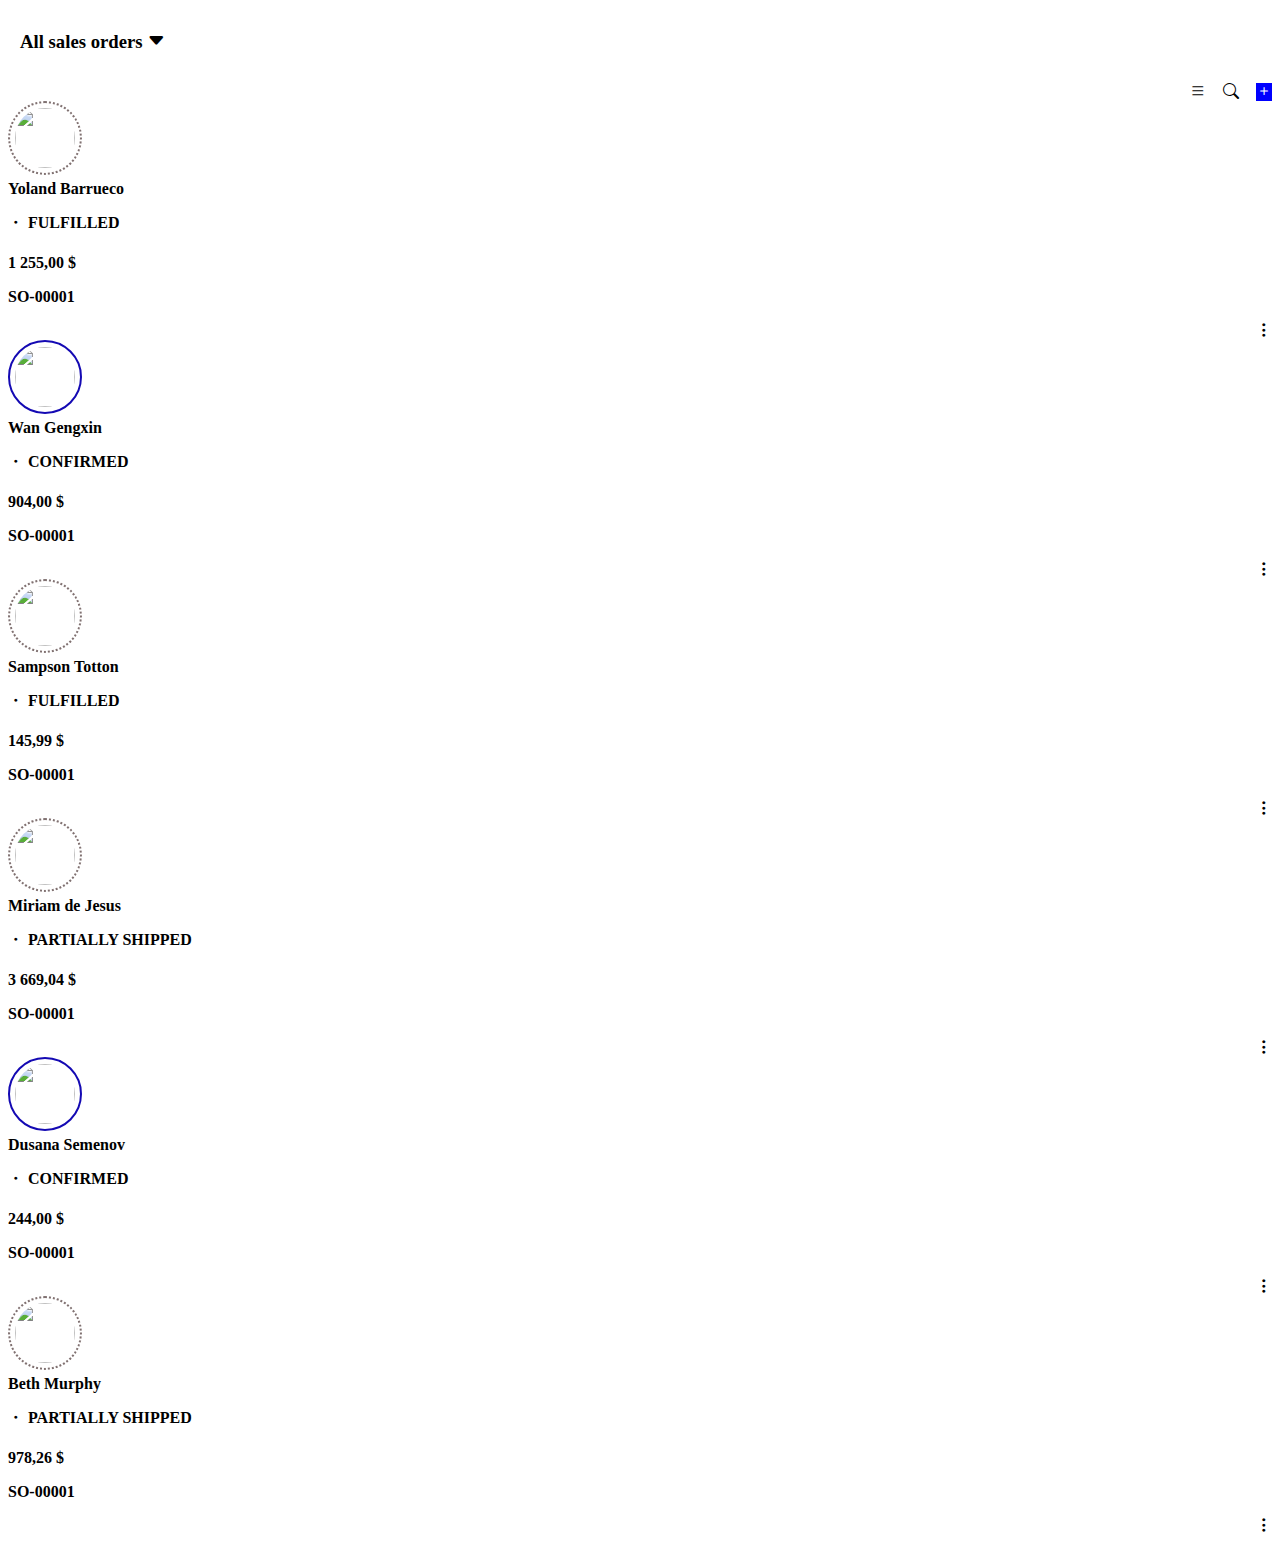
==== left-content.html @ 8f6f0cf1 "50%" ====
<!DOCTYPE html>
<html lang="en">

<head>
    <meta charset="UTF-8">
    <meta name="viewport" content="width=device-width, initial-scale=1.0">
    <title>Document</title>
    <link href="https://cdn.jsdelivr.net/npm/bootstrap@5.3.0-alpha1/dist/css/bootstrap.min.css" rel="stylesheet"
        integrity="sha384-QH4MVFtsLuswHylh5+E/4gNPxpws0a5ByzBRpM6yaLz0L/8eYzzE6pNBvHXO7+Pb" crossorigin="anonymous">
    <link href="https://cdn.jsdelivr.net/npm/bootstrap-icons@1.10.0/font/bootstrap-icons.css" rel="stylesheet">

    <style>
        .flex-end {
            display: flex;
            justify-content: flex-end;
            align-items: center;
        }

        .custom-margin {
            margin-left: 17px;
        }

        .bg-blue {
            background-color: blue;
        }

        .icon-white {
            color: white;
        }

        .avatar {
            width: 60px;
            height: 60px;
            overflow: hidden;
            padding: 5px;
            border-radius: 50%;
        }

        .avatar-img {
            width: 100%;
            height: 100%;
            object-fit: cover;
        }

        .rounded-circle {
            border-radius: 50%;
        }

        .avatar_b {
            border: 2px dotted #807171;
        }

        .avatar_c {
            border: 2px solid #1409b3;
        }

        .bold-span {
            font-weight: bold;
        }

        .big-dot i.bi-dot {
            font-size: 1.5em;
        }

        .txt {
            padding: 12px;
        }

        .place {
            padding-top: 5px;
            padding-right: 70px;
        }

        .box-right {
            padding-top: 6px;

        }

        @media (max-width: 576px) {
            .txt {
                font-size: 1rem;
                padding: 8px;
            }

            .place {
                padding-right: 20px;
            }

            .box-right {
                padding-top: 6px;
            }

            .avatar {
                width: 50px;
                height: 50px;
            }

            .flex-end {
                justify-content: center;
            }

            h7 {
                font-size: 0.9rem; 
            }

            p {
                font-size: 0.7rem; 
            }
        }
    </style>
    </style>
</head>

<body>
    <div>
        <div class="bg-white rounded-3 p-3 mt-3">
            <div class="d-flex justify-content-between align-items-center">
                <h3 class="txt">All sales orders <span><i class="bi bi-caret-down-fill"></i></span></h3>
                <div class="flex-end">
                    &nbsp;&nbsp;
                    <i class="bi bi-list"></i>
                    <i class="bi bi-search custom-margin"></i>
                    <div class="rounded-pill bg-blue p-2 custom-margin">
                        <i class="bi bi-plus icon-white"></i>
                    </div>
                </div>
            </div>
        </div>


        <div class="bg-white rounded-3 p-3 mt-3">
            <div class="d-flex justify-content-between align-items-center">
                <div class="avatar avatar_b">
                    <img src="https://imgs.search.brave.com/fdRvRxRKb9mw_7XyMl7m04N_Cwesbw9vDT6GxT0MlXU/rs:fit:500:0:0/g:ce/aHR0cHM6Ly9tZGJj/ZG4uYi1jZG4ubmV0/L2ltZy9QaG90b3Mv/QXZhdGFycy9pbWcl/MjAoMSkud2VicA"
                        alt="" class="avatar-img  rounded-circle ">
                </div>
                <div class="place">
                    <h7 class="text-dark"><span class="bold-span">Yoland Barrueco</span></h7>
                    <p class="text-success"><span style="font-weight: bold;"><i class="bi bi-dot"></i> FULFILLED</span>
                    </p>
                </div>
                <div class="box-right">
                    <h7 class="text-dark"><span class="bold-span">1 255,00 $</span></h7>
                    <p class="text-muted" style="font-weight: bold;">SO-00001</p>
                </div>
                <div class="flex-end text-muted">
                    &nbsp;&nbsp;
                    <i class="bi bi-three-dots-vertical"></i>
                </div>
            </div>
        </div>



        <div class="bg-white rounded-3 p-3 mt-3">
            <div class="d-flex justify-content-between align-items-center">
                <div class="avatar avatar_c">
                    <img src="https://imgs.search.brave.com/fdRvRxRKb9mw_7XyMl7m04N_Cwesbw9vDT6GxT0MlXU/rs:fit:500:0:0/g:ce/aHR0cHM6Ly9tZGJj/ZG4uYi1jZG4ubmV0/L2ltZy9QaG90b3Mv/QXZhdGFycy9pbWcl/MjAoMSkud2VicA"
                        alt="" class="avatar-img  rounded-circle ">
                </div>
                <div class="place">
                    <h7 class="text-dark"><span class="bold-span">Wan Gengxin</span></h7>
                    <p class="text-primary"><span style="font-weight: bold;"><i class="bi bi-dot"></i> CONFIRMED</span>
                    </p>
                </div>
                <div class="box-right">
                    <h7 class="text-dark"><span class="bold-span">904,00 $</span></h7>
                    <p class="text-muted" style="font-weight: bold;">SO-00001</p>
                </div>
                <div class="flex-end text-muted">
                    &nbsp;&nbsp;
                    <i class="bi bi-three-dots-vertical"></i>
                </div>
            </div>
        </div>



        <div class="bg-white rounded-3 p-3 mt-3">
            <div class="d-flex justify-content-between align-items-center">
                <div class="avatar avatar_b">
                    <img src="https://imgs.search.brave.com/fdRvRxRKb9mw_7XyMl7m04N_Cwesbw9vDT6GxT0MlXU/rs:fit:500:0:0/g:ce/aHR0cHM6Ly9tZGJj/ZG4uYi1jZG4ubmV0/L2ltZy9QaG90b3Mv/QXZhdGFycy9pbWcl/MjAoMSkud2VicA"
                        alt="" class="avatar-img  rounded-circle ">
                </div>
                <div class="place">
                    <h7 class="text-dark"><span class="bold-span">Sampson Totton</span></h7>
                    <p class="text-success"><span style="font-weight: bold;"><i class="bi bi-dot"></i> FULFILLED</span>
                    </p>
                </div>
                <div class="box-right">
                    <h7 class="text-dark"><span class="bold-span">145,99 $</span></h7>
                    <p class="text-muted" style="font-weight: bold;">SO-00001</p>
                </div>
                <div class="flex-end text-muted">
                    &nbsp;&nbsp;
                    <i class="bi bi-three-dots-vertical"></i>
                </div>
            </div>
        </div>




        <div class="bg-white rounded-3 p-3 mt-3">
            <div class="d-flex justify-content-between align-items-center">
                <div class="avatar avatar_b">
                    <img src="https://imgs.search.brave.com/fdRvRxRKb9mw_7XyMl7m04N_Cwesbw9vDT6GxT0MlXU/rs:fit:500:0:0/g:ce/aHR0cHM6Ly9tZGJj/ZG4uYi1jZG4ubmV0/L2ltZy9QaG90b3Mv/QXZhdGFycy9pbWcl/MjAoMSkud2VicA"
                        alt="" class="avatar-img  rounded-circle ">
                </div>
                <div class="place">
                    <h7 class="text-dark"><span class="bold-span">Miriam de Jesus</span></h7>
                    <p class="text-muted"><span style="font-weight: bold;"><i class="bi bi-dot"></i> PARTIALLY SHIPPED</span>
                    </p>
                </div>
                <div class="box-right">
                    <h7 class="text-dark"><span class="bold-span">3 669,04 $</span></h7>
                    <p class="text-muted" style="font-weight: bold;">SO-00001</p>
                </div>
                <div class="flex-end text-muted">
                    &nbsp;&nbsp;
                    <i class="bi bi-three-dots-vertical"></i>
                </div>
            </div>
        </div>




        <div class="bg-white rounded-3 p-3 mt-3">
            <div class="d-flex justify-content-between align-items-center">
                <div class="avatar avatar_c">
                    <img src="https://imgs.search.brave.com/fdRvRxRKb9mw_7XyMl7m04N_Cwesbw9vDT6GxT0MlXU/rs:fit:500:0:0/g:ce/aHR0cHM6Ly9tZGJj/ZG4uYi1jZG4ubmV0/L2ltZy9QaG90b3Mv/QXZhdGFycy9pbWcl/MjAoMSkud2VicA"
                        alt="" class="avatar-img  rounded-circle ">
                </div>
                <div class="place">
                    <h7 class="text-dark"><span class="bold-span">Dusana Semenov</span></h7>
                    <p class="text-primary"><span style="font-weight: bold;"><i class="bi bi-dot"></i> CONFIRMED</span>
                    </p>
                </div>
                <div class="box-right">
                    <h7 class="text-dark"><span class="bold-span">244,00 $</span></h7>
                    <p class="text-muted" style="font-weight: bold;">SO-00001</p>
                </div>
                <div class="flex-end text-muted">
                    &nbsp;&nbsp;
                    <i class="bi bi-three-dots-vertical"></i>
                </div>
            </div>
        </div>



        <div class="bg-white rounded-3 p-3 mt-3">
            <div class="d-flex justify-content-between align-items-center">
                <div class="avatar avatar_b">
                    <img src="https://imgs.search.brave.com/fdRvRxRKb9mw_7XyMl7m04N_Cwesbw9vDT6GxT0MlXU/rs:fit:500:0:0/g:ce/aHR0cHM6Ly9tZGJj/ZG4uYi1jZG4ubmV0/L2ltZy9QaG90b3Mv/QXZhdGFycy9pbWcl/MjAoMSkud2VicA"
                        alt="" class="avatar-img  rounded-circle ">
                </div>
                <div class="place">
                    <h7 class="text-dark"><span class="bold-span">Beth Murphy</span></h7>
                    <p class="text-warning"><span style="font-weight: bold;"><i class="bi bi-dot"></i> PARTIALLY SHIPPED</span>
                    </p>
                </div>
                <div class="box-right">
                    <h7 class="text-dark"><span class="bold-span">978,26 $</span></h7>
                    <p class="text-muted" style="font-weight: bold;">SO-00001</p>
                </div>
                <div class="flex-end text-muted">
                    &nbsp;&nbsp;
                    <i class="bi bi-three-dots-vertical"></i>
                </div>
            </div>
        </div>



    </div>
    <script src="https://cdn.jsdelivr.net/npm/bootstrap@5.3.0-alpha1/dist/js/bootstrap.bundle.min.js"
        integrity="sha384-Fw1IFqJNlRT3tx9FqLj9cGhxIjZ4aZvnPvoKw2jq2tc+dfzJ+VRPdDlq+PdjoXks"
        crossorigin="anonymous"></script>
</body>

</html>
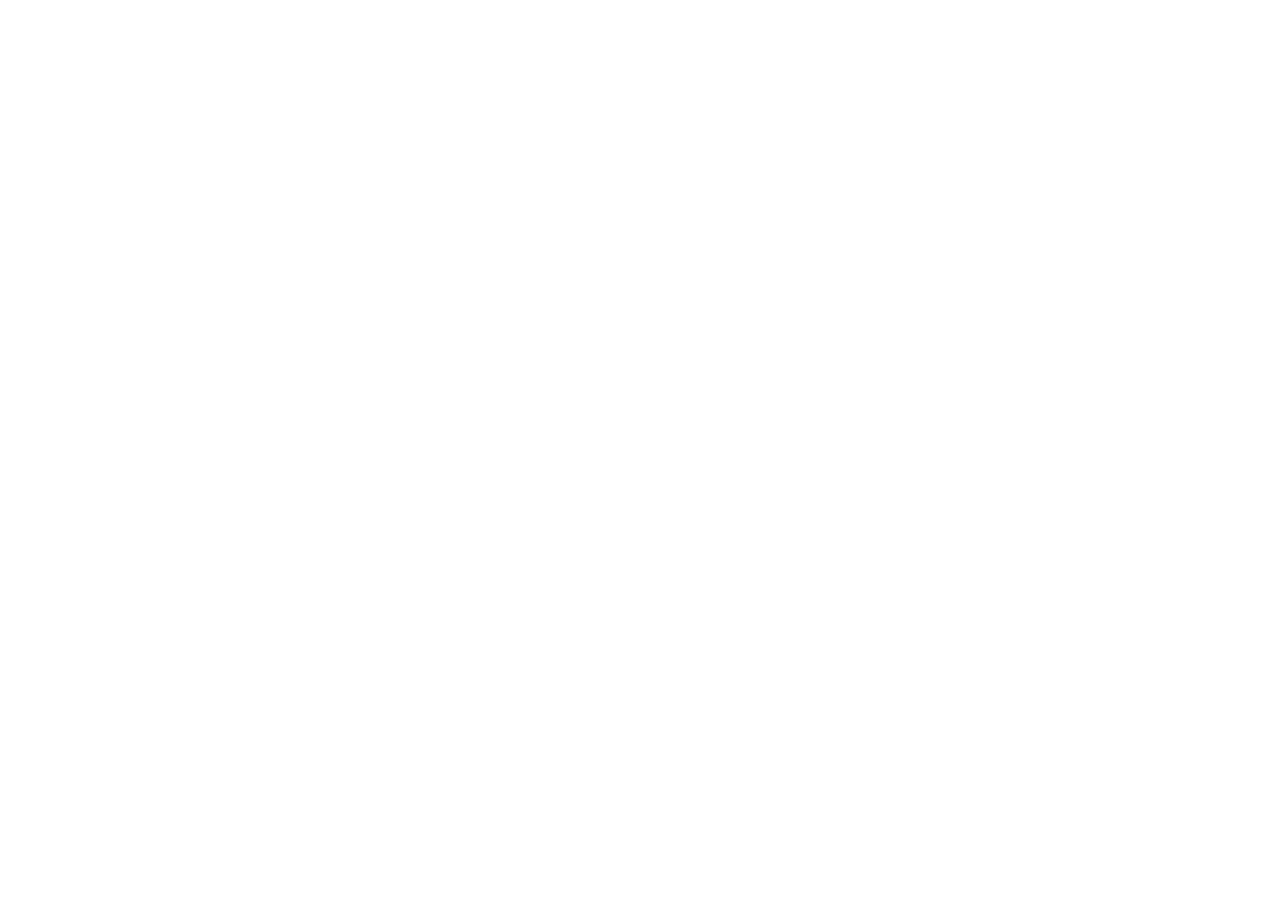
==== commit 73875461: "55%" ====
--- a/left-content.html
+++ b/left-content.html
@@ -112,169 +112,7 @@
 </head>
 
 <body>
-    <div>
-        <div class="bg-white rounded-3 p-3 mt-3">
-            <div class="d-flex justify-content-between align-items-center">
-                <h3 class="txt">All sales orders <span><i class="bi bi-caret-down-fill"></i></span></h3>
-                <div class="flex-end">
-                    &nbsp;&nbsp;
-                    <i class="bi bi-list"></i>
-                    <i class="bi bi-search custom-margin"></i>
-                    <div class="rounded-pill bg-blue p-2 custom-margin">
-                        <i class="bi bi-plus icon-white"></i>
-                    </div>
-                </div>
-            </div>
-        </div>
-
-
-        <div class="bg-white rounded-3 p-3 mt-3">
-            <div class="d-flex justify-content-between align-items-center">
-                <div class="avatar avatar_b">
-                    <img src="https://imgs.search.brave.com/fdRvRxRKb9mw_7XyMl7m04N_Cwesbw9vDT6GxT0MlXU/rs:fit:500:0:0/g:ce/aHR0cHM6Ly9tZGJj/ZG4uYi1jZG4ubmV0/L2ltZy9QaG90b3Mv/QXZhdGFycy9pbWcl/MjAoMSkud2VicA"
-                        alt="" class="avatar-img  rounded-circle ">
-                </div>
-                <div class="place">
-                    <h7 class="text-dark"><span class="bold-span">Yoland Barrueco</span></h7>
-                    <p class="text-success"><span style="font-weight: bold;"><i class="bi bi-dot"></i> FULFILLED</span>
-                    </p>
-                </div>
-                <div class="box-right">
-                    <h7 class="text-dark"><span class="bold-span">1 255,00 $</span></h7>
-                    <p class="text-muted" style="font-weight: bold;">SO-00001</p>
-                </div>
-                <div class="flex-end text-muted">
-                    &nbsp;&nbsp;
-                    <i class="bi bi-three-dots-vertical"></i>
-                </div>
-            </div>
-        </div>
-
-
-
-        <div class="bg-white rounded-3 p-3 mt-3">
-            <div class="d-flex justify-content-between align-items-center">
-                <div class="avatar avatar_c">
-                    <img src="https://imgs.search.brave.com/fdRvRxRKb9mw_7XyMl7m04N_Cwesbw9vDT6GxT0MlXU/rs:fit:500:0:0/g:ce/aHR0cHM6Ly9tZGJj/ZG4uYi1jZG4ubmV0/L2ltZy9QaG90b3Mv/QXZhdGFycy9pbWcl/MjAoMSkud2VicA"
-                        alt="" class="avatar-img  rounded-circle ">
-                </div>
-                <div class="place">
-                    <h7 class="text-dark"><span class="bold-span">Wan Gengxin</span></h7>
-                    <p class="text-primary"><span style="font-weight: bold;"><i class="bi bi-dot"></i> CONFIRMED</span>
-                    </p>
-                </div>
-                <div class="box-right">
-                    <h7 class="text-dark"><span class="bold-span">904,00 $</span></h7>
-                    <p class="text-muted" style="font-weight: bold;">SO-00001</p>
-                </div>
-                <div class="flex-end text-muted">
-                    &nbsp;&nbsp;
-                    <i class="bi bi-three-dots-vertical"></i>
-                </div>
-            </div>
-        </div>
-
-
-
-        <div class="bg-white rounded-3 p-3 mt-3">
-            <div class="d-flex justify-content-between align-items-center">
-                <div class="avatar avatar_b">
-                    <img src="https://imgs.search.brave.com/fdRvRxRKb9mw_7XyMl7m04N_Cwesbw9vDT6GxT0MlXU/rs:fit:500:0:0/g:ce/aHR0cHM6Ly9tZGJj/ZG4uYi1jZG4ubmV0/L2ltZy9QaG90b3Mv/QXZhdGFycy9pbWcl/MjAoMSkud2VicA"
-                        alt="" class="avatar-img  rounded-circle ">
-                </div>
-                <div class="place">
-                    <h7 class="text-dark"><span class="bold-span">Sampson Totton</span></h7>
-                    <p class="text-success"><span style="font-weight: bold;"><i class="bi bi-dot"></i> FULFILLED</span>
-                    </p>
-                </div>
-                <div class="box-right">
-                    <h7 class="text-dark"><span class="bold-span">145,99 $</span></h7>
-                    <p class="text-muted" style="font-weight: bold;">SO-00001</p>
-                </div>
-                <div class="flex-end text-muted">
-                    &nbsp;&nbsp;
-                    <i class="bi bi-three-dots-vertical"></i>
-                </div>
-            </div>
-        </div>
-
-
-
-
-        <div class="bg-white rounded-3 p-3 mt-3">
-            <div class="d-flex justify-content-between align-items-center">
-                <div class="avatar avatar_b">
-                    <img src="https://imgs.search.brave.com/fdRvRxRKb9mw_7XyMl7m04N_Cwesbw9vDT6GxT0MlXU/rs:fit:500:0:0/g:ce/aHR0cHM6Ly9tZGJj/ZG4uYi1jZG4ubmV0/L2ltZy9QaG90b3Mv/QXZhdGFycy9pbWcl/MjAoMSkud2VicA"
-                        alt="" class="avatar-img  rounded-circle ">
-                </div>
-                <div class="place">
-                    <h7 class="text-dark"><span class="bold-span">Miriam de Jesus</span></h7>
-                    <p class="text-muted"><span style="font-weight: bold;"><i class="bi bi-dot"></i> PARTIALLY SHIPPED</span>
-                    </p>
-                </div>
-                <div class="box-right">
-                    <h7 class="text-dark"><span class="bold-span">3 669,04 $</span></h7>
-                    <p class="text-muted" style="font-weight: bold;">SO-00001</p>
-                </div>
-                <div class="flex-end text-muted">
-                    &nbsp;&nbsp;
-                    <i class="bi bi-three-dots-vertical"></i>
-                </div>
-            </div>
-        </div>
-
-
-
-
-        <div class="bg-white rounded-3 p-3 mt-3">
-            <div class="d-flex justify-content-between align-items-center">
-                <div class="avatar avatar_c">
-                    <img src="https://imgs.search.brave.com/fdRvRxRKb9mw_7XyMl7m04N_Cwesbw9vDT6GxT0MlXU/rs:fit:500:0:0/g:ce/aHR0cHM6Ly9tZGJj/ZG4uYi1jZG4ubmV0/L2ltZy9QaG90b3Mv/QXZhdGFycy9pbWcl/MjAoMSkud2VicA"
-                        alt="" class="avatar-img  rounded-circle ">
-                </div>
-                <div class="place">
-                    <h7 class="text-dark"><span class="bold-span">Dusana Semenov</span></h7>
-                    <p class="text-primary"><span style="font-weight: bold;"><i class="bi bi-dot"></i> CONFIRMED</span>
-                    </p>
-                </div>
-                <div class="box-right">
-                    <h7 class="text-dark"><span class="bold-span">244,00 $</span></h7>
-                    <p class="text-muted" style="font-weight: bold;">SO-00001</p>
-                </div>
-                <div class="flex-end text-muted">
-                    &nbsp;&nbsp;
-                    <i class="bi bi-three-dots-vertical"></i>
-                </div>
-            </div>
-        </div>
-
-
-
-        <div class="bg-white rounded-3 p-3 mt-3">
-            <div class="d-flex justify-content-between align-items-center">
-                <div class="avatar avatar_b">
-                    <img src="https://imgs.search.brave.com/fdRvRxRKb9mw_7XyMl7m04N_Cwesbw9vDT6GxT0MlXU/rs:fit:500:0:0/g:ce/aHR0cHM6Ly9tZGJj/ZG4uYi1jZG4ubmV0/L2ltZy9QaG90b3Mv/QXZhdGFycy9pbWcl/MjAoMSkud2VicA"
-                        alt="" class="avatar-img  rounded-circle ">
-                </div>
-                <div class="place">
-                    <h7 class="text-dark"><span class="bold-span">Beth Murphy</span></h7>
-                    <p class="text-warning"><span style="font-weight: bold;"><i class="bi bi-dot"></i> PARTIALLY SHIPPED</span>
-                    </p>
-                </div>
-                <div class="box-right">
-                    <h7 class="text-dark"><span class="bold-span">978,26 $</span></h7>
-                    <p class="text-muted" style="font-weight: bold;">SO-00001</p>
-                </div>
-                <div class="flex-end text-muted">
-                    &nbsp;&nbsp;
-                    <i class="bi bi-three-dots-vertical"></i>
-                </div>
-            </div>
-        </div>
-
-
-
-    </div>
+    
     <script src="https://cdn.jsdelivr.net/npm/bootstrap@5.3.0-alpha1/dist/js/bootstrap.bundle.min.js"
         integrity="sha384-Fw1IFqJNlRT3tx9FqLj9cGhxIjZ4aZvnPvoKw2jq2tc+dfzJ+VRPdDlq+PdjoXks"
         crossorigin="anonymous"></script>
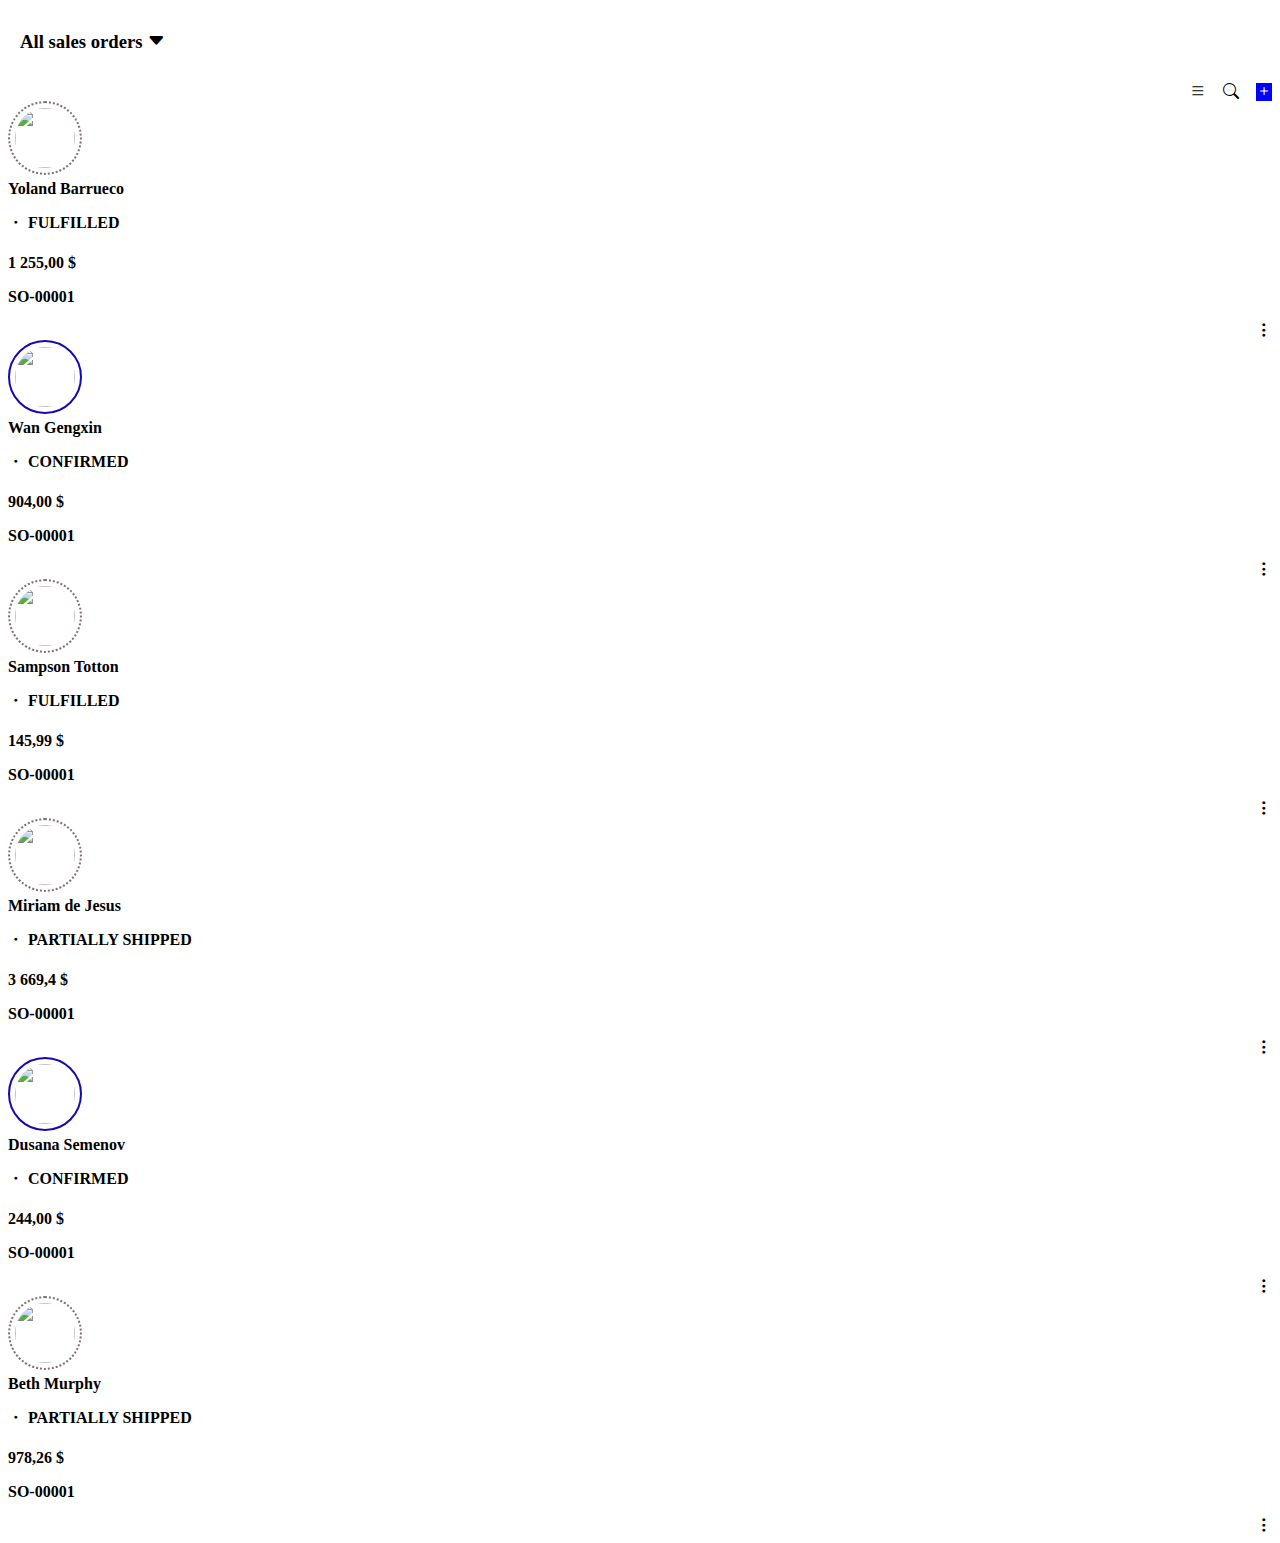
==== commit 0f83bbbc: "85%" ====
--- a/left-content.html
+++ b/left-content.html
@@ -73,9 +73,9 @@
 
         .box-right {
             padding-top: 6px;
-
-        }
-
+        }
+
+        /* Responsive styling for mobile screens */
         @media (max-width: 576px) {
             .txt {
                 font-size: 1rem;
@@ -100,22 +100,185 @@
             }
 
             h7 {
-                font-size: 0.9rem; 
+                font-size: 0.9rem; /* Adjust font size for h7 tag */
             }
 
             p {
-                font-size: 0.7rem; 
-            }
-        }
-    </style>
+                font-size: 0.8rem; /* Adjust font size for p tag */
+            }
+        }
     </style>
 </head>
 
 <body>
-    
+    <div>
+        <div class="bg-white rounded-3 p-3 mt-3">
+            <div class="d-flex justify-content-between align-items-center">
+                <h3 class="txt">All sales orders <span><i class="bi bi-caret-down-fill"></i></span></h3>
+                <div class="flex-end">
+                    &nbsp;&nbsp;
+                    <i class="bi bi-list"></i>
+                    <i class="bi bi-search custom-margin"></i>
+                    <div class="rounded-pill bg-blue p-2 custom-margin">
+                        <i class="bi bi-plus icon-white"></i>
+                    </div>
+                </div>
+            </div>
+        </div>
+
+
+        <div class="bg-white rounded-3 p-3 mt-3">
+            <div class="d-flex justify-content-between align-items-center">
+                <div class="avatar avatar_b">
+                    <img src="https://imgs.search.brave.com/fdRvRxRKb9mw_7XyMl7m04N_Cwesbw9vDT6GxT0MlXU/rs:fit:500:0:0/g:ce/aHR0cHM6Ly9tZGJj/ZG4uYi1jZG4ubmV0/L2ltZy9QaG90b3Mv/QXZhdGFycy9pbWcl/MjAoMSkud2VicA"
+                        alt="" class="avatar-img  rounded-circle ">
+                </div>
+                <div class="place">
+                    <h7 class="text-dark"><span class="bold-span">Yoland Barrueco</span></h7>
+                    <p class="text-success"><span style="font-weight: bold;"><i class="bi bi-dot"></i> FULFILLED</span>
+                    </p>
+                </div>
+                <div class="box-right">
+                    <h7 class="text-dark"><span class="bold-span">1 255,00 $</span></h7>
+                    <p class="text-muted" style="font-weight: bold;">SO-00001</p>
+                </div>
+                <div class="flex-end text-muted">
+                    &nbsp;&nbsp;
+                    <i class="bi bi-three-dots-vertical"></i>
+                </div>
+            </div>
+        </div>
+
+
+
+        <div class="bg-white rounded-3 p-3 mt-3">
+            <div class="d-flex justify-content-between align-items-center">
+                <div class="avatar avatar_c">
+                    <img src="https://imgs.search.brave.com/fdRvRxRKb9mw_7XyMl7m04N_Cwesbw9vDT6GxT0MlXU/rs:fit:500:0:0/g:ce/aHR0cHM6Ly9tZGJj/ZG4uYi1jZG4ubmV0/L2ltZy9QaG90b3Mv/QXZhdGFycy9pbWcl/MjAoMSkud2VicA"
+                        alt="" class="avatar-img  rounded-circle ">
+                </div>
+                <div class="place">
+                    <h7 class="text-dark"><span class="bold-span">Wan Gengxin</span></h7>
+                    <p class="text-primary"><span style="font-weight: bold;"><i class="bi bi-dot"></i> CONFIRMED</span>
+                    </p>
+                </div>
+                <div class="box-right">
+                    <h7 class="text-dark"><span class="bold-span">904,00 $</span></h7>
+                    <p class="text-muted" style="font-weight: bold;">SO-00001</p>
+                </div>
+                <div class="flex-end text-muted">
+                    &nbsp;&nbsp;
+                    <i class="bi bi-three-dots-vertical"></i>
+                </div>
+            </div>
+        </div>
+
+
+
+        <div class="bg-white rounded-3 p-3 mt-3">
+            <div class="d-flex justify-content-between align-items-center">
+                <div class="avatar avatar_b">
+                    <img src="https://imgs.search.brave.com/fdRvRxRKb9mw_7XyMl7m04N_Cwesbw9vDT6GxT0MlXU/rs:fit:500:0:0/g:ce/aHR0cHM6Ly9tZGJj/ZG4uYi1jZG4ubmV0/L2ltZy9QaG90b3Mv/QXZhdGFycy9pbWcl/MjAoMSkud2VicA"
+                        alt="" class="avatar-img  rounded-circle ">
+                </div>
+                <div class="place">
+                    <h7 class="text-dark"><span class="bold-span">Sampson Totton</span></h7>
+                    <p class="text-success"><span style="font-weight: bold;"><i class="bi bi-dot"></i> FULFILLED</span>
+                    </p>
+                </div>
+                <div class="box-right">
+                    <h7 class="text-dark"><span class="bold-span">145,99 $</span></h7>
+                    <p class="text-muted" style="font-weight: bold;">SO-00001</p>
+                </div>
+                <div class="flex-end text-muted">
+                    &nbsp;&nbsp;
+                    <i class="bi bi-three-dots-vertical"></i>
+                </div>
+            </div>
+        </div>
+
+
+
+
+        <div class="bg-primary rounded-3 p-3 mt-3">
+            <div class="d-flex justify-content-between align-items-center">
+                <div class="avatar avatar_b">
+                    <img src="https://imgs.search.brave.com/fdRvRxRKb9mw_7XyMl7m04N_Cwesbw9vDT6GxT0MlXU/rs:fit:500:0:0/g:ce/aHR0cHM6Ly9tZGJj/ZG4uYi1jZG4ubmV0/L2ltZy9QaG90b3Mv/QXZhdGFycy9pbWcl/MjAoMSkud2VicA"
+                        alt="" class="avatar-img  rounded-circle ">
+                </div>
+                <div class="place">
+                    <h7 class="text-dark"><span class="bold-span">Miriam de Jesus</span></h7>
+                    <p class="text-white"><span style="font-weight: bold;"><i class="bi bi-dot"></i> PARTIALLY SHIPPED</span>
+                    </p>
+                </div>
+                <div class="box-right">
+                    <h7 class="text-dark"><span class="bold-span">3 669,4 $</span></h7>
+                    <p class="text-muted" style="font-weight: bold;">SO-00001</p>
+                </div>
+                <div class="flex-end text-muted">
+                    &nbsp;&nbsp;
+                    <i class="bi bi-three-dots-vertical"></i>
+                </div>
+            </div>
+        </div>
+
+
+
+
+        <div class="bg-white rounded-3 p-3 mt-3">
+            <div class="d-flex justify-content-between align-items-center">
+                <div class="avatar avatar_c">
+                    <img src="https://imgs.search.brave.com/fdRvRxRKb9mw_7XyMl7m04N_Cwesbw9vDT6GxT0MlXU/rs:fit:500:0:0/g:ce/aHR0cHM6Ly9tZGJj/ZG4uYi1jZG4ubmV0/L2ltZy9QaG90b3Mv/QXZhdGFycy9pbWcl/MjAoMSkud2VicA"
+                        alt="" class="avatar-img  rounded-circle ">
+                </div>
+                <div class="place">
+                    <h7 class="text-dark"><span class="bold-span">Dusana Semenov</span></h7>
+                    <p class="text-primary"><span style="font-weight: bold;"><i class="bi bi-dot"></i> CONFIRMED</span>
+                    </p>
+                </div>
+                <div class="box-right">
+                    <h7 class="text-dark"><span class="bold-span">244,00 $</span></h7>
+                    <p class="text-muted" style="font-weight: bold;">SO-00001</p>
+                </div>
+                <div class="flex-end text-muted">
+                    &nbsp;&nbsp;
+                    <i class="bi bi-three-dots-vertical"></i>
+                </div>
+            </div>
+        </div>
+
+
+
+        <div class="bg-white rounded-3 p-3 mt-3">
+            <div class="d-flex justify-content-between align-items-center">
+                <div class="avatar avatar_b">
+                    <img src="https://imgs.search.brave.com/fdRvRxRKb9mw_7XyMl7m04N_Cwesbw9vDT6GxT0MlXU/rs:fit:500:0:0/g:ce/aHR0cHM6Ly9tZGJj/ZG4uYi1jZG4ubmV0/L2ltZy9QaG90b3Mv/QXZhdGFycy9pbWcl/MjAoMSkud2VicA"
+                        alt="" class="avatar-img  rounded-circle ">
+                </div>
+                <div class="place">
+                    <h7 class="text-dark"><span class="bold-span">Beth Murphy</span></h7>
+                    <p class="text-warning"><span style="font-weight: bold;"><i class="bi bi-dot"></i> PARTIALLY SHIPPED</span>
+                    </p>
+                </div>
+                <div class="box-right">
+                    <h7 class="text-dark"><span class="bold-span">978,26 $</span></h7>
+                    <p class="text-muted" style="font-weight: bold;">SO-00001</p>
+                </div>
+                <div class="flex-end text-muted">
+                    &nbsp;&nbsp;
+                    <i class="bi bi-three-dots-vertical"></i>
+                </div>
+            </div>
+        </div>
+
+
+
+    </div>
+</div>
+</div>
     <script src="https://cdn.jsdelivr.net/npm/bootstrap@5.3.0-alpha1/dist/js/bootstrap.bundle.min.js"
         integrity="sha384-Fw1IFqJNlRT3tx9FqLj9cGhxIjZ4aZvnPvoKw2jq2tc+dfzJ+VRPdDlq+PdjoXks"
         crossorigin="anonymous"></script>
 </body>
 
-</html>+</html>
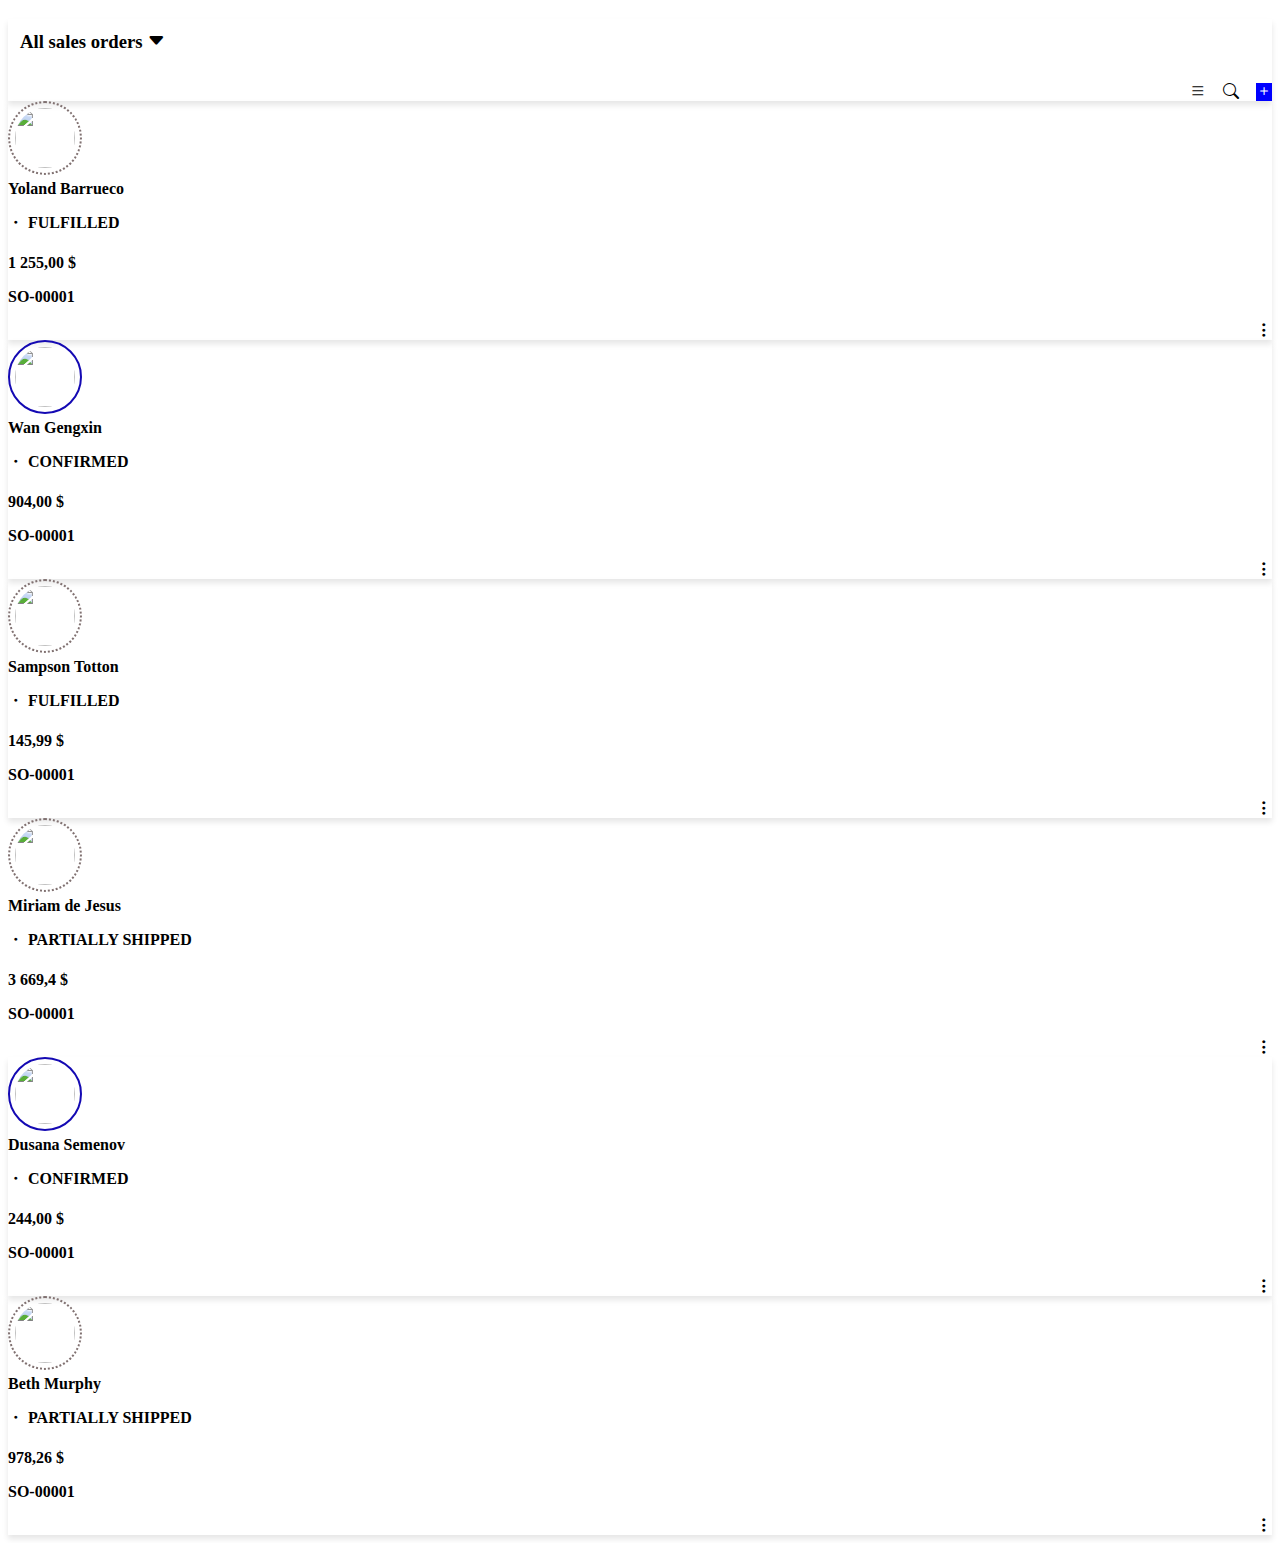
==== commit 54e0f02c: "100%" ====
--- a/left-content.html
+++ b/left-content.html
@@ -75,7 +75,6 @@
             padding-top: 6px;
         }
 
-        /* Responsive styling for mobile screens */
         @media (max-width: 576px) {
             .txt {
                 font-size: 1rem;
@@ -100,12 +99,16 @@
             }
 
             h7 {
-                font-size: 0.9rem; /* Adjust font size for h7 tag */
+                font-size: 0.9rem;
             }
 
             p {
-                font-size: 0.8rem; /* Adjust font size for p tag */
-            }
+                font-size: 0.8rem;
+            }
+        }
+
+        .bg-white.rounded-3.p-3.mt-3 {
+            box-shadow: 0 4px 6px rgba(0, 0, 0, 0.1);
         }
     </style>
 </head>
@@ -208,7 +211,8 @@
                 </div>
                 <div class="place">
                     <h7 class="text-dark"><span class="bold-span">Miriam de Jesus</span></h7>
-                    <p class="text-white"><span style="font-weight: bold;"><i class="bi bi-dot"></i> PARTIALLY SHIPPED</span>
+                    <p class="text-white"><span style="font-weight: bold;"><i class="bi bi-dot"></i> PARTIALLY
+                            SHIPPED</span>
                     </p>
                 </div>
                 <div class="box-right">
@@ -249,36 +253,38 @@
 
 
 
-        <div class="bg-white rounded-3 p-3 mt-3">
-            <div class="d-flex justify-content-between align-items-center">
-                <div class="avatar avatar_b">
-                    <img src="https://imgs.search.brave.com/fdRvRxRKb9mw_7XyMl7m04N_Cwesbw9vDT6GxT0MlXU/rs:fit:500:0:0/g:ce/aHR0cHM6Ly9tZGJj/ZG4uYi1jZG4ubmV0/L2ltZy9QaG90b3Mv/QXZhdGFycy9pbWcl/MjAoMSkud2VicA"
-                        alt="" class="avatar-img  rounded-circle ">
-                </div>
-                <div class="place">
-                    <h7 class="text-dark"><span class="bold-span">Beth Murphy</span></h7>
-                    <p class="text-warning"><span style="font-weight: bold;"><i class="bi bi-dot"></i> PARTIALLY SHIPPED</span>
-                    </p>
-                </div>
-                <div class="box-right">
-                    <h7 class="text-dark"><span class="bold-span">978,26 $</span></h7>
-                    <p class="text-muted" style="font-weight: bold;">SO-00001</p>
-                </div>
-                <div class="flex-end text-muted">
-                    &nbsp;&nbsp;
-                    <i class="bi bi-three-dots-vertical"></i>
-                </div>
-            </div>
-        </div>
-
-
+        <div class="position-relative">
+            <div class="bg-white rounded-3 p-3 mt-3">
+                <div class="d-flex justify-content-between align-items-center">
+                    <div class="avatar avatar_b">
+                        <img src="https://imgs.search.brave.com/fdRvRxRKb9mw_7XyMl7m04N_Cwesbw9vDT6GxT0MlXU/rs:fit:500:0:0/g:ce/aHR0cHM6Ly9tZGJj/ZG4uYi1jZG4ubmV0/L2ltZy9QaG90b3Mv/QXZhdGFycy9pbWcl/MjAoMSkud2VicA"
+                            alt="" class="avatar-img  rounded-circle ">
+                    </div>
+                    <div class="place">
+                        <h7 class="text-dark"><span class="bold-span">Beth Murphy</span></h7>
+                        <p class="text-warning"><span style="font-weight: bold;"><i class="bi bi-dot"></i> PARTIALLY
+                                SHIPPED</span>
+                        </p>
+                    </div>
+                    <div class="box-right">
+                        <h7 class="text-dark"><span class="bold-span">978,26 $</span></h7>
+                        <p class="text-muted" style="font-weight: bold;">SO-00001</p>
+                    </div>
+                    <div class="flex-end text-muted">
+                        <i class="bi bi-three-dots-vertical"></i>
+                    </div>
+                </div>
+            </div>
+        </div>
+        
 
     </div>
-</div>
-</div>
+
+    </div>
+    </div>
     <script src="https://cdn.jsdelivr.net/npm/bootstrap@5.3.0-alpha1/dist/js/bootstrap.bundle.min.js"
         integrity="sha384-Fw1IFqJNlRT3tx9FqLj9cGhxIjZ4aZvnPvoKw2jq2tc+dfzJ+VRPdDlq+PdjoXks"
         crossorigin="anonymous"></script>
 </body>
 
-</html>
+</html>